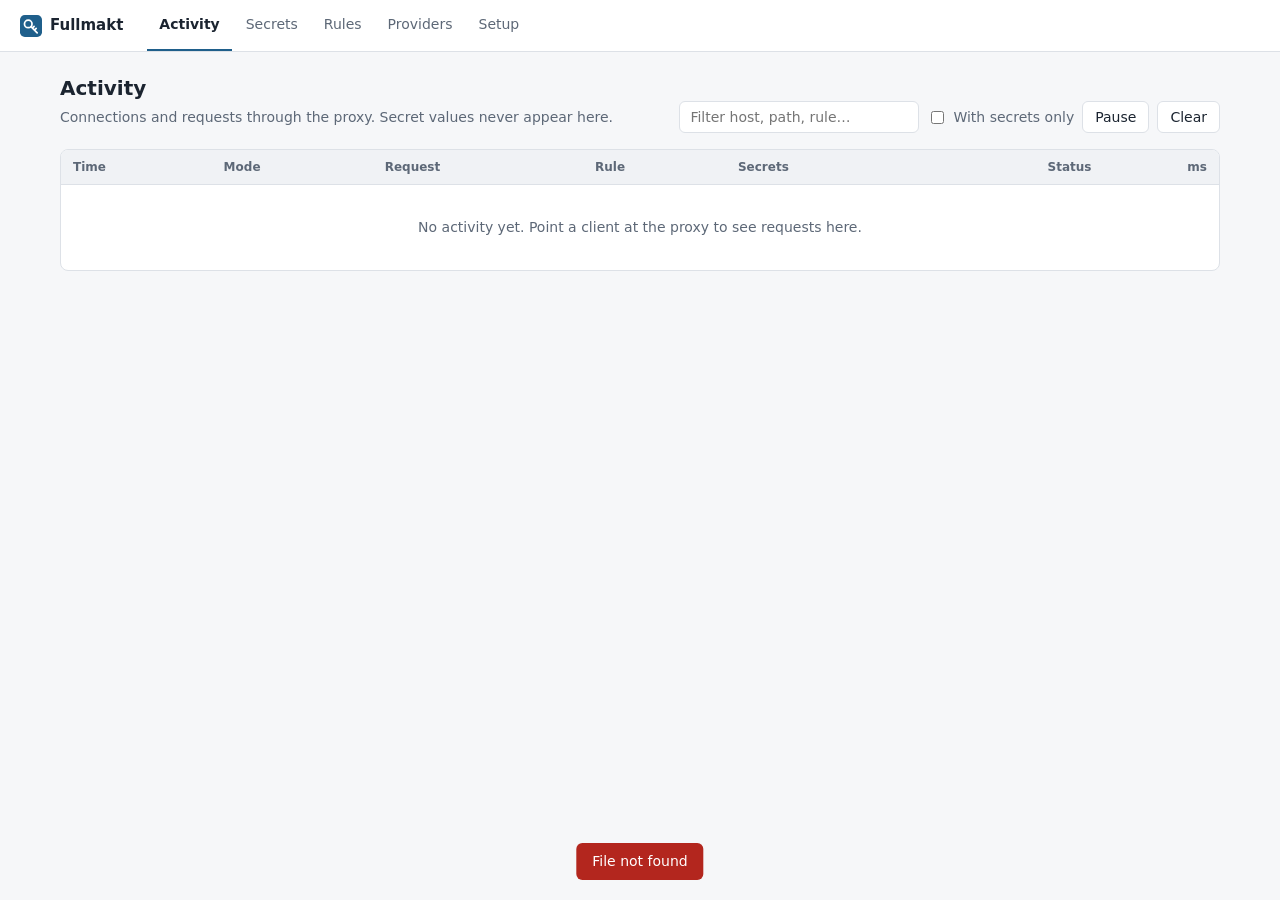
==== internal/ui/static/index.html @ f60decb4 "Add fullmakt secret-injecting proxy with web UI Local HTTP proxy that injects secrets into matching " ====
<!doctype html>
<html lang="en">
<head>
  <meta charset="utf-8">
  <meta name="viewport" content="width=device-width, initial-scale=1">
  <title>Fullmakt</title>
  <link rel="icon" href="favicon.svg" type="image/svg+xml">
  <link rel="stylesheet" href="app.css">
  <script src="app.js" defer></script>
</head>
<body>
  <header class="topbar">
    <div class="brand">
      <img src="favicon.svg" alt="" width="22" height="22">
      <span>Fullmakt</span>
    </div>
    <nav class="tabs" id="tabs" aria-label="Sections">
      <a href="#activity" data-tab="activity">Activity</a>
      <a href="#secrets" data-tab="secrets">Secrets</a>
      <a href="#rules" data-tab="rules">Rules</a>
      <a href="#providers" data-tab="providers">Providers</a>
      <a href="#setup" data-tab="setup">Setup</a>
    </nav>
    <div class="status" id="status"></div>
  </header>

  <main>
    <div class="notice" id="signed-out" hidden>
      <h2>Not signed in</h2>
      <p>Open the login URL that <code>fullmakt run</code> printed in the terminal. A new URL is created each time fullmakt starts.</p>
    </div>

    <section class="panel" id="activity" hidden>
      <div class="panel-head">
        <div>
          <h1>Activity</h1>
          <p class="sub">Connections and requests through the proxy. Secret values never appear here.</p>
        </div>
        <div class="actions">
          <input type="search" id="activity-filter" placeholder="Filter host, path, rule…" aria-label="Filter activity">
          <label class="check"><input type="checkbox" id="activity-secrets-only"> With secrets only</label>
          <button type="button" class="btn" id="activity-pause">Pause</button>
          <button type="button" class="btn" id="activity-clear">Clear</button>
        </div>
      </div>
      <div class="table-wrap">
        <table class="table" id="activity-table">
          <thead><tr><th>Time</th><th>Mode</th><th>Request</th><th>Rule</th><th>Secrets</th><th class="num">Status</th><th class="num">ms</th></tr></thead>
          <tbody></tbody>
        </table>
        <p class="empty" id="activity-empty">No activity yet. Point a client at the proxy to see requests here.</p>
      </div>
    </section>

    <section class="panel" id="secrets" hidden>
      <div class="panel-head">
        <div>
          <h1>Secrets</h1>
          <p class="sub">Names that rules use, mapped to values in a provider. Values are fetched on demand and kept only in memory.</p>
        </div>
        <div class="actions"><button type="button" class="btn primary" id="add-secret">Add secret</button></div>
      </div>
      <div class="table-wrap">
        <table class="table" id="secrets-table">
          <thead><tr><th>Name</th><th>Source</th><th>TTL</th><th>Status</th><th></th></tr></thead>
          <tbody></tbody>
        </table>
        <p class="empty" id="secrets-empty">No secrets yet. Add a provider first, then map a secret from it.</p>
      </div>
    </section>

    <section class="panel" id="rules" hidden>
      <div class="panel-head">
        <div>
          <h1>Rules</h1>
          <p class="sub">Which HTTPS requests receive which headers. The first matching rule wins; other requests pass through unchanged.</p>
        </div>
        <div class="actions"><button type="button" class="btn primary" id="add-rule">Add rule</button></div>
      </div>
      <ol class="cards" id="rules-list"></ol>
      <p class="empty" id="rules-empty">No rules yet. Without rules, all traffic is passed through untouched.</p>
    </section>

    <section class="panel" id="providers" hidden>
      <div class="panel-head">
        <div>
          <h1>Providers</h1>
          <p class="sub">Where secret values come from.</p>
        </div>
        <div class="actions"><button type="button" class="btn primary" id="add-provider">Add provider</button></div>
      </div>
      <div class="table-wrap">
        <table class="table" id="providers-table">
          <thead><tr><th>Name</th><th>Type</th><th>Location</th><th></th></tr></thead>
          <tbody></tbody>
        </table>
        <p class="empty" id="providers-empty">No providers yet.</p>
      </div>
    </section>

    <section class="panel" id="setup" hidden>
      <div class="panel-head">
        <div>
          <h1>Setup</h1>
          <p class="sub">Connect a sandbox, VM or container to the proxy.</p>
        </div>
      </div>
      <div class="grid">
        <div class="box">
          <h2>1. Trust the CA</h2>
          <p>Clients must trust fullmakt's CA for hosts that receive secrets. Only the public certificate is downloaded; the key never leaves this machine.</p>
          <p><a class="btn primary" href="/api/ca.pem" download>Download CA certificate</a></p>
          <pre class="code" id="setup-ca"></pre>
        </div>
        <div class="box">
          <h2>2. Use the proxy</h2>
          <p>Set these in the client environment. Give tools the placeholder <code>proxy-managed</code> as their credential; rules decide which secret replaces it.</p>
          <pre class="code" id="setup-env"></pre>
        </div>
        <div class="box">
          <h2>Configuration</h2>
          <dl class="facts" id="setup-facts"></dl>
          <p>Changes made here are saved to the configuration file right away. Comments in the file are not preserved.</p>
          <p><button type="button" class="btn" id="reload-config">Reload file from disk</button></p>
        </div>
      </div>
    </section>
  </main>

  <dialog id="dialog">
    <form method="dialog" id="dialog-form" novalidate>
      <header class="dialog-head">
        <h2 id="dialog-title"></h2>
      </header>
      <div class="dialog-body" id="dialog-body"></div>
      <ul class="errors" id="dialog-errors" hidden></ul>
      <footer class="dialog-foot">
        <button type="button" class="btn" id="dialog-cancel">Cancel</button>
        <button type="submit" class="btn primary" id="dialog-submit">Save</button>
      </footer>
    </form>
  </dialog>

  <div class="toast" id="toast" role="status" hidden></div>
</body>
</html>
---- internal/ui/static/app.css ----
:root {
  --bg: #f6f7f9;
  --surface: #ffffff;
  --surface-2: #f0f2f5;
  --border: #dde1e7;
  --text: #1b2430;
  --muted: #5d6877;
  --accent: #1f5f8b;
  --accent-text: #ffffff;
  --accent-soft: #e3eef6;
  --ok: #1e7a4c;
  --ok-soft: #e2f3ea;
  --warn: #9a6200;
  --warn-soft: #fbf0dc;
  --bad: #b3261e;
  --bad-soft: #fbe5e3;
  --mono: ui-monospace, SFMono-Regular, Menlo, Consolas, monospace;
  --radius: 8px;
  color-scheme: light;
}

@media (prefers-color-scheme: dark) {
  :root {
    --bg: #0f1419;
    --surface: #171d24;
    --surface-2: #1e252e;
    --border: #2c3540;
    --text: #e3e8ee;
    --muted: #93a0ae;
    --accent: #5aa7dc;
    --accent-text: #0b1620;
    --accent-soft: #1b3448;
    --ok: #5cc78f;
    --ok-soft: #173426;
    --warn: #e0a84a;
    --warn-soft: #3a2c13;
    --bad: #f08b84;
    --bad-soft: #3d1c1a;
    color-scheme: dark;
  }
}

* { box-sizing: border-box; }

body {
  margin: 0;
  background: var(--bg);
  color: var(--text);
  font: 14px/1.5 system-ui, -apple-system, "Segoe UI", sans-serif;
}

h1, h2 { margin: 0; line-height: 1.25; }
h1 { font-size: 20px; }
h2 { font-size: 15px; }
p { margin: 0.4em 0; }
code, pre, .mono { font-family: var(--mono); font-size: 12.5px; }
a { color: var(--accent); }
[hidden] { display: none !important; }

.topbar {
  position: sticky;
  top: 0;
  z-index: 10;
  display: flex;
  align-items: center;
  gap: 24px;
  padding: 0 20px;
  height: 52px;
  background: var(--surface);
  border-bottom: 1px solid var(--border);
}

.brand { display: flex; align-items: center; gap: 8px; font-weight: 650; font-size: 15px; }

.tabs { display: flex; gap: 2px; height: 100%; overflow-x: auto; }
.tabs a {
  display: flex;
  align-items: center;
  padding: 0 12px;
  color: var(--muted);
  text-decoration: none;
  border-bottom: 2px solid transparent;
  white-space: nowrap;
}
.tabs a:hover { color: var(--text); }
.tabs a.active { color: var(--text); border-bottom-color: var(--accent); font-weight: 600; }

.status { margin-left: auto; display: flex; align-items: center; gap: 8px; color: var(--muted); font-size: 13px; white-space: nowrap; }
.dot { width: 8px; height: 8px; border-radius: 50%; background: var(--ok); }
.dot.off { background: var(--bad); }

main { max-width: 1200px; margin: 0 auto; padding: 24px 20px 64px; }

.panel-head { display: flex; justify-content: space-between; align-items: flex-end; gap: 16px; flex-wrap: wrap; margin-bottom: 16px; }
.sub { color: var(--muted); max-width: 640px; }
.actions { display: flex; gap: 8px; align-items: center; flex-wrap: wrap; }

.btn {
  display: inline-flex;
  align-items: center;
  gap: 6px;
  height: 32px;
  padding: 0 12px;
  border: 1px solid var(--border);
  border-radius: 6px;
  background: var(--surface);
  color: var(--text);
  font: inherit;
  text-decoration: none;
  cursor: pointer;
}
.btn:hover { background: var(--surface-2); }
.btn:disabled { opacity: 0.6; cursor: default; }
.btn.primary { background: var(--accent); border-color: var(--accent); color: var(--accent-text); font-weight: 600; }
.btn.primary:hover { filter: brightness(1.08); }
.btn.small { height: 26px; padding: 0 8px; font-size: 12.5px; }
.btn.danger { color: var(--bad); }
.btn.icon { width: 26px; padding: 0; justify-content: center; }

input[type="text"], input[type="search"], input[type="password"], select, textarea {
  height: 32px;
  padding: 0 10px;
  border: 1px solid var(--border);
  border-radius: 6px;
  background: var(--surface);
  color: var(--text);
  font: inherit;
  min-width: 0;
}
textarea { height: auto; padding: 8px 10px; font-family: var(--mono); font-size: 12.5px; resize: vertical; }
input:focus-visible, select:focus-visible, textarea:focus-visible, .btn:focus-visible, .tabs a:focus-visible {
  outline: 2px solid var(--accent);
  outline-offset: 1px;
}
input[type="search"] { width: 240px; }
.check { display: inline-flex; align-items: center; gap: 6px; color: var(--muted); white-space: nowrap; }

.table-wrap { background: var(--surface); border: 1px solid var(--border); border-radius: var(--radius); overflow-x: auto; }
.table { width: 100%; border-collapse: collapse; }
.table th, .table td { padding: 8px 12px; text-align: left; border-bottom: 1px solid var(--border); vertical-align: top; }
.table th { font-size: 12px; font-weight: 600; color: var(--muted); background: var(--surface-2); white-space: nowrap; }
.table tbody tr:last-child td { border-bottom: 0; }
.table td.num, .table th.num { text-align: right; font-variant-numeric: tabular-nums; }
.table td.row-actions { text-align: right; white-space: nowrap; }
.table .time { color: var(--muted); white-space: nowrap; font-variant-numeric: tabular-nums; }
.request { font-family: var(--mono); font-size: 12.5px; word-break: break-all; }
.request .method { font-weight: 600; margin-right: 6px; }
.request .path { color: var(--muted); }
.note { display: block; font-size: 12px; color: var(--muted); }
.note.bad { color: var(--bad); }
.empty { padding: 32px 16px; text-align: center; color: var(--muted); margin: 0; }

.badge { display: inline-block; padding: 1px 8px; border-radius: 999px; font-size: 12px; font-weight: 600; background: var(--surface-2); color: var(--muted); white-space: nowrap; }
.badge.accent { background: var(--accent-soft); color: var(--accent); }
.badge.ok { background: var(--ok-soft); color: var(--ok); }
.badge.warn { background: var(--warn-soft); color: var(--warn); }
.badge.bad { background: var(--bad-soft); color: var(--bad); }
.chips { display: flex; flex-wrap: wrap; gap: 4px; }

.cards { list-style: none; margin: 0; padding: 0; display: grid; gap: 12px; }
.card { background: var(--surface); border: 1px solid var(--border); border-radius: var(--radius); padding: 14px 16px; }
.card-head { display: flex; align-items: center; gap: 10px; margin-bottom: 10px; }
.card-head h2 { flex: 1; }
.card.paused { border-style: dashed; }
.card.paused .kv, .card.paused h2 { opacity: 0.6; }
.order { color: var(--muted); font-variant-numeric: tabular-nums; }
.kv { display: grid; grid-template-columns: 90px 1fr; gap: 6px 12px; margin: 0; }
.kv dt { color: var(--muted); font-size: 12.5px; padding-top: 1px; }
.kv dd { margin: 0; min-width: 0; }
.inject { font-family: var(--mono); font-size: 12.5px; word-break: break-all; }
.inject .header { font-weight: 600; }

.grid { display: grid; grid-template-columns: repeat(auto-fit, minmax(min(100%, 480px), 1fr)); gap: 16px; }
.box { background: var(--surface); border: 1px solid var(--border); border-radius: var(--radius); padding: 16px; }
.box h2 { margin-bottom: 6px; }
.code { background: var(--surface-2); border: 1px solid var(--border); border-radius: 6px; padding: 10px 12px; overflow-x: auto; white-space: pre; margin: 8px 0 0; }
.facts { display: grid; grid-template-columns: auto 1fr; gap: 4px 12px; margin: 0 0 8px; }
.facts dt { color: var(--muted); }
.facts dd { margin: 0; font-family: var(--mono); font-size: 12.5px; word-break: break-all; }

.notice { background: var(--warn-soft); border: 1px solid var(--border); border-radius: var(--radius); padding: 16px 20px; margin-bottom: 20px; }
.notice h2 { color: var(--warn); margin-bottom: 4px; }

dialog { border: 1px solid var(--border); border-radius: 12px; padding: 0; width: min(640px, calc(100vw - 32px)); background: var(--surface); color: var(--text); }
dialog::backdrop { background: rgb(10 15 20 / 0.45); }
.dialog-head { padding: 16px 20px 0; }
.dialog-body { padding: 14px 20px; display: grid; gap: 14px; max-height: 70vh; overflow-y: auto; }
.dialog-foot { display: flex; justify-content: flex-end; gap: 8px; padding: 12px 20px 16px; border-top: 1px solid var(--border); }
.field { display: grid; gap: 4px; align-content: start; }
.field > span { font-weight: 600; font-size: 13px; }
.field .hint { color: var(--muted); font-size: 12.5px; font-weight: 400; }
.field-row { display: grid; grid-template-columns: 1fr 1fr; gap: 12px; }
.methods { display: flex; flex-wrap: wrap; gap: 4px 14px; }
.inject-row { display: grid; gap: 8px; padding: 10px; border: 1px solid var(--border); border-radius: 6px; background: var(--surface-2); }
.inject-row .line { display: grid; grid-template-columns: 1fr 1fr auto; gap: 8px; }
.inject-row .preview { font-family: var(--mono); font-size: 12px; color: var(--muted); word-break: break-all; }
.errors { margin: 0 20px 12px; padding: 10px 12px 10px 28px; background: var(--bad-soft); color: var(--bad); border-radius: 6px; }

.toast {
  position: fixed;
  bottom: 20px;
  left: 50%;
  transform: translateX(-50%);
  padding: 8px 16px;
  border-radius: 6px;
  background: var(--text);
  color: var(--bg);
  font-weight: 500;
  z-index: 100;
}
.toast.bad { background: var(--bad); color: #fff; }

@media (max-width: 720px) {
  .topbar { gap: 12px; padding: 0 12px; }
  .status { display: none; }
  .brand span { display: none; }
  main { padding: 16px 12px 48px; }
  .field-row, .inject-row .line { grid-template-columns: 1fr; }
  input[type="search"] { width: 100%; }
}

.stack { display: grid; gap: 14px; }
.inject-list { display: grid; gap: 8px; }
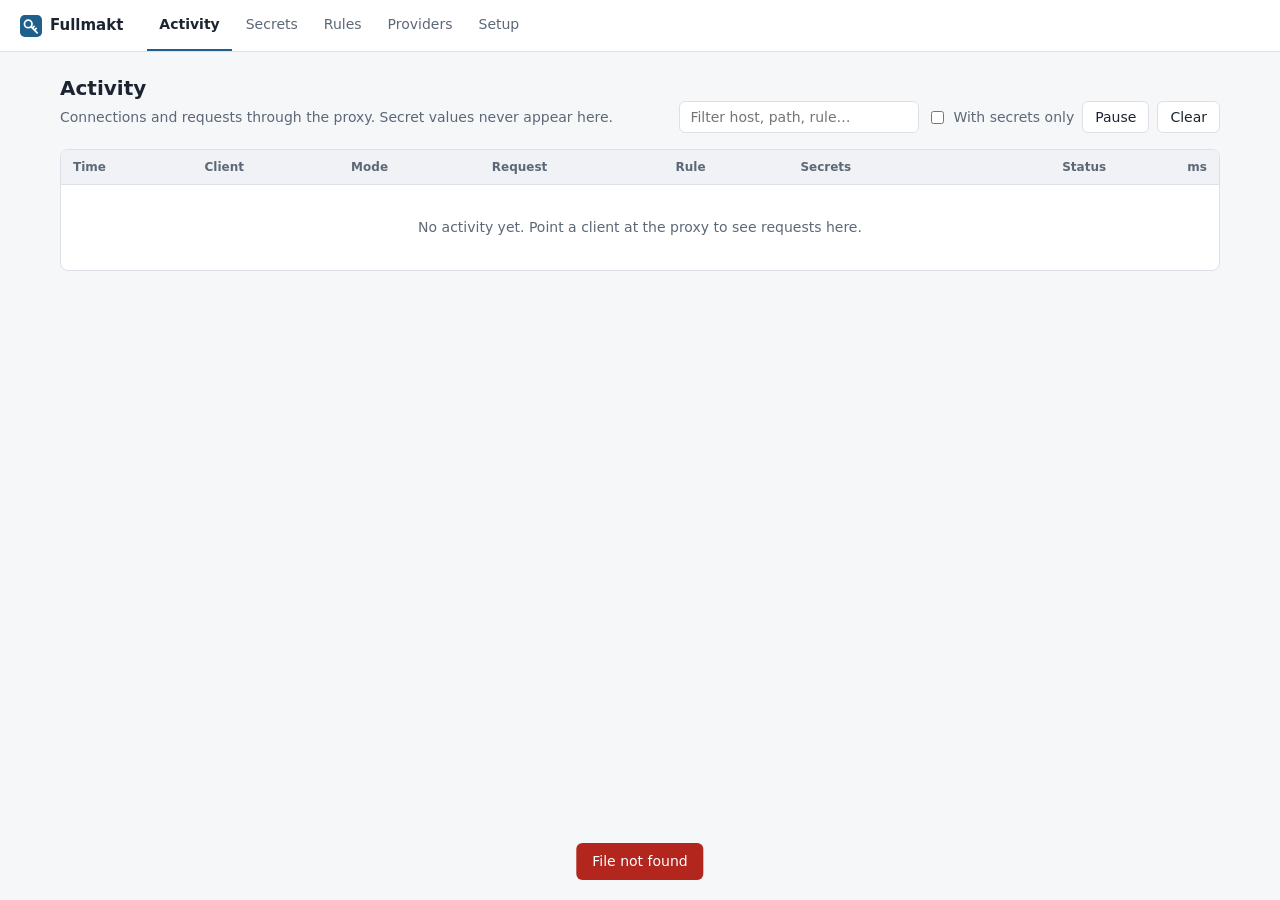
==== commit 67d6d975: "Encrypt local secrets and CA key; harden proxy and UI access - Master key from the OS keychain or an" ====
--- a/internal/ui/static/index.html
+++ b/internal/ui/static/index.html
@@ -22,12 +22,13 @@
       <a href="#setup" data-tab="setup">Setup</a>
     </nav>
     <div class="status" id="status"></div>
+    <button type="button" class="btn small" id="logout" hidden>Sign out</button>
   </header>
 
   <main>
     <div class="notice" id="signed-out" hidden>
       <h2>Not signed in</h2>
-      <p>Open the login URL that <code>fullmakt run</code> printed in the terminal. A new URL is created each time fullmakt starts.</p>
+      <p>Open the newest login URL that <code>fullmakt run</code> printed in the terminal. Each URL works once; a new one is printed after every login.</p>
     </div>
 
     <section class="panel" id="activity" hidden>
@@ -45,7 +46,7 @@
       </div>
       <div class="table-wrap">
         <table class="table" id="activity-table">
-          <thead><tr><th>Time</th><th>Mode</th><th>Request</th><th>Rule</th><th>Secrets</th><th class="num">Status</th><th class="num">ms</th></tr></thead>
+          <thead><tr><th>Time</th><th>Client</th><th>Mode</th><th>Request</th><th>Rule</th><th>Secrets</th><th class="num">Status</th><th class="num">ms</th></tr></thead>
           <tbody></tbody>
         </table>
         <p class="empty" id="activity-empty">No activity yet. Point a client at the proxy to see requests here.</p>
@@ -108,13 +109,25 @@
       <div class="grid">
         <div class="box">
           <h2>1. Trust the CA</h2>
-          <p>Clients must trust fullmakt's CA for hosts that receive secrets. Only the public certificate is downloaded; the key never leaves this machine.</p>
-          <p><a class="btn primary" href="/api/ca.pem" download>Download CA certificate</a></p>
+          <p>Sandboxes must trust fullmakt's CA for hosts that receive secrets. Trust it <strong>only inside sandboxes</strong>, never on this machine: whoever holds the CA key could intercept HTTPS for everything that trusts it.</p>
+          <p><button type="button" class="btn primary" id="download-ca">Download CA certificate</button></p>
           <pre class="code" id="setup-ca"></pre>
         </div>
         <div class="box">
-          <h2>2. Use the proxy</h2>
-          <p>Set these in the client environment. Give tools the placeholder <code>proxy-managed</code> as their credential; rules decide which secret replaces it.</p>
+          <h2>2. Add a client</h2>
+          <p>Each sandbox gets its own name and token. Requests without valid client credentials are refused. The token is shown once.</p>
+          <div class="table-wrap">
+            <table class="table" id="clients-table">
+              <thead><tr><th>Client</th><th>Added</th><th></th></tr></thead>
+              <tbody></tbody>
+            </table>
+            <p class="empty" id="clients-empty">No clients yet. The proxy refuses every request until you add one.</p>
+          </div>
+          <p><button type="button" class="btn primary" id="add-client">Add client</button></p>
+        </div>
+        <div class="box">
+          <h2>3. Use the proxy</h2>
+          <p>Set these in the sandbox, with the client's name and token. Give tools the placeholder <code>proxy-managed</code> as their credential; rules decide which secret replaces it.</p>
           <pre class="code" id="setup-env"></pre>
         </div>
         <div class="box">
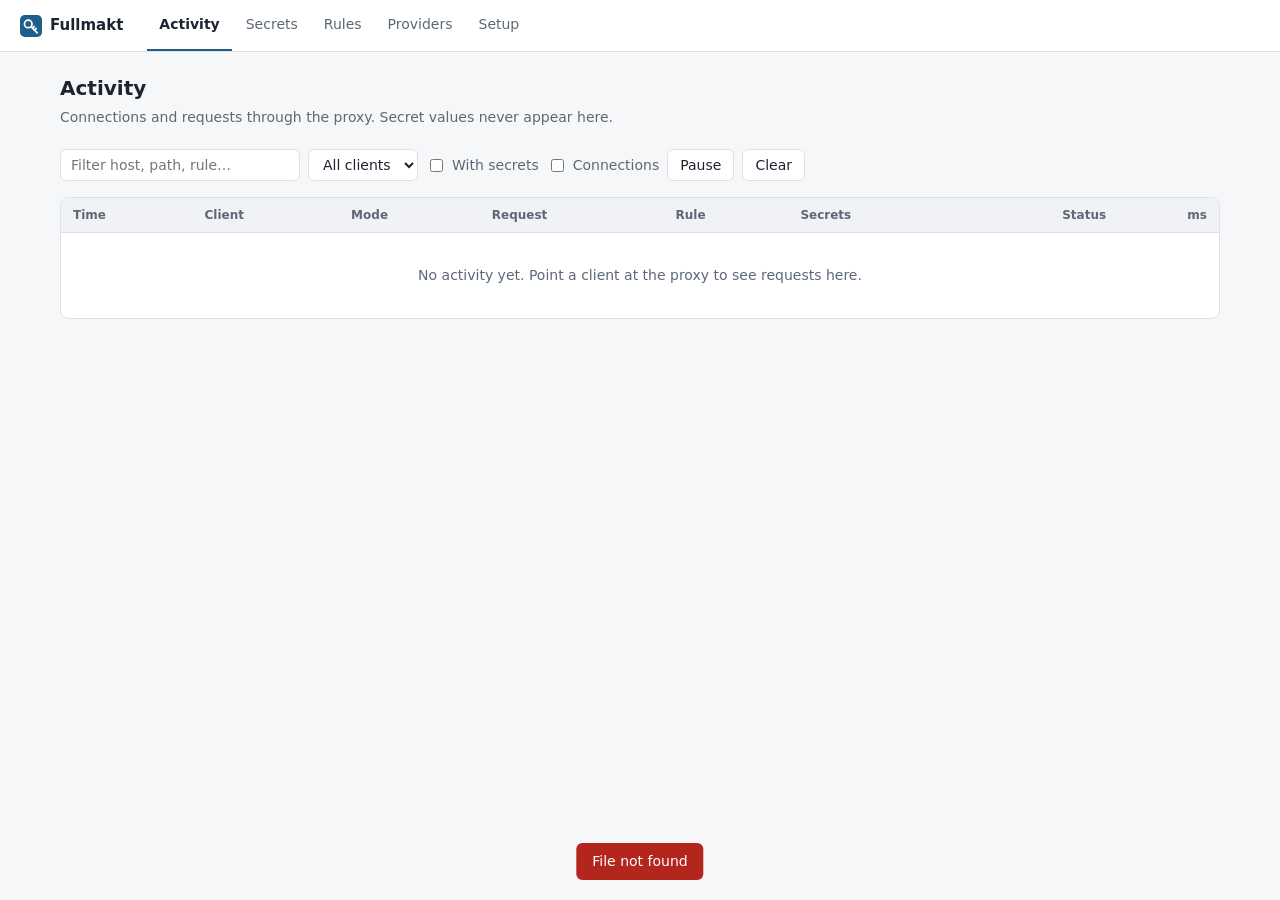
==== commit ffc4e6bb: "Refresh the UI: attention panel, quieter activity, readable rules - Needs attention panel: no client" ====
--- a/internal/ui/static/index.html
+++ b/internal/ui/static/index.html
@@ -31,7 +31,11 @@
       <p>Open the newest login URL that <code>fullmakt run</code> printed in the terminal. Each URL works once; a new one is printed after every login.</p>
     </div>
 
-    <section class="panel" id="activity" hidden>
+    <section class="panel" id="view-activity" hidden>
+      <div class="attention" id="attention" hidden>
+        <h2>Needs attention</h2>
+        <ul id="attention-list"></ul>
+      </div>
       <div class="panel-head">
         <div>
           <h1>Activity</h1>
@@ -39,21 +43,23 @@
         </div>
         <div class="actions">
           <input type="search" id="activity-filter" placeholder="Filter host, path, rule…" aria-label="Filter activity">
-          <label class="check"><input type="checkbox" id="activity-secrets-only"> With secrets only</label>
+          <select id="activity-client" aria-label="Filter by client"><option value="">All clients</option></select>
+          <label class="check"><input type="checkbox" id="activity-secrets-only"> With secrets</label>
+          <label class="check" title="Intercepted connections are followed by their requests, so they are hidden by default."><input type="checkbox" id="activity-connections"> Connections</label>
           <button type="button" class="btn" id="activity-pause">Pause</button>
           <button type="button" class="btn" id="activity-clear">Clear</button>
         </div>
       </div>
       <div class="table-wrap">
         <table class="table" id="activity-table">
-          <thead><tr><th>Time</th><th>Client</th><th>Mode</th><th>Request</th><th>Rule</th><th>Secrets</th><th class="num">Status</th><th class="num">ms</th></tr></thead>
+          <thead><tr><th>Time</th><th>Client</th><th class="optional">Mode</th><th>Request</th><th class="optional">Rule</th><th>Secrets</th><th class="num">Status</th><th class="num optional">ms</th></tr></thead>
           <tbody></tbody>
         </table>
         <p class="empty" id="activity-empty">No activity yet. Point a client at the proxy to see requests here.</p>
       </div>
     </section>
 
-    <section class="panel" id="secrets" hidden>
+    <section class="panel" id="view-secrets" hidden>
       <div class="panel-head">
         <div>
           <h1>Secrets</h1>
@@ -70,7 +76,7 @@
       </div>
     </section>
 
-    <section class="panel" id="rules" hidden>
+    <section class="panel" id="view-rules" hidden>
       <div class="panel-head">
         <div>
           <h1>Rules</h1>
@@ -82,7 +88,7 @@
       <p class="empty" id="rules-empty">No rules yet. Without rules, all traffic is passed through untouched.</p>
     </section>
 
-    <section class="panel" id="providers" hidden>
+    <section class="panel" id="view-providers" hidden>
       <div class="panel-head">
         <div>
           <h1>Providers</h1>
@@ -99,7 +105,7 @@
       </div>
     </section>
 
-    <section class="panel" id="setup" hidden>
+    <section class="panel" id="view-setup" hidden>
       <div class="panel-head">
         <div>
           <h1>Setup</h1>
@@ -108,13 +114,7 @@
       </div>
       <div class="grid">
         <div class="box">
-          <h2>1. Trust the CA</h2>
-          <p>Sandboxes must trust fullmakt's CA for hosts that receive secrets. Trust it <strong>only inside sandboxes</strong>, never on this machine: whoever holds the CA key could intercept HTTPS for everything that trusts it.</p>
-          <p><button type="button" class="btn primary" id="download-ca">Download CA certificate</button></p>
-          <pre class="code" id="setup-ca"></pre>
-        </div>
-        <div class="box">
-          <h2>2. Add a client</h2>
+          <h2>1. Add a client</h2>
           <p>Each sandbox gets its own name and token. Requests without valid client credentials are refused. The token is shown once.</p>
           <div class="table-wrap">
             <table class="table" id="clients-table">
@@ -126,11 +126,17 @@
           <p><button type="button" class="btn primary" id="add-client">Add client</button></p>
         </div>
         <div class="box">
+          <h2>2. Trust the CA</h2>
+          <p>Sandboxes must trust fullmakt's CA for hosts that receive secrets. Trust it <strong>only inside sandboxes</strong>, never on this machine: whoever holds the CA key could intercept HTTPS for everything that trusts it.</p>
+          <p><button type="button" class="btn primary" id="download-ca">Download CA certificate</button></p>
+          <pre class="code" id="setup-ca"></pre>
+        </div>
+        <div class="box">
           <h2>3. Use the proxy</h2>
           <p>Set these in the sandbox, with the client's name and token. Give tools the placeholder <code>proxy-managed</code> as their credential; rules decide which secret replaces it.</p>
           <pre class="code" id="setup-env"></pre>
         </div>
-        <div class="box">
+        <div class="box wide">
           <h2>Configuration</h2>
           <dl class="facts" id="setup-facts"></dl>
           <p>Changes made here are saved to the configuration file right away. Comments in the file are not preserved.</p>
--- a/internal/ui/static/app.css
+++ b/internal/ui/static/app.css
@@ -148,6 +148,18 @@
 .request .path { color: var(--muted); }
 .note { display: block; font-size: 12px; color: var(--muted); }
 .note.bad { color: var(--bad); }
+.nowrap { white-space: nowrap; }
+details.note summary { cursor: pointer; }
+details.note .detail { margin-top: 4px; white-space: pre-wrap; word-break: break-word; }
+
+.attention { background: var(--surface); border: 1px solid var(--border); border-radius: var(--radius); padding: 12px 16px; margin-bottom: 20px; }
+.attention h2 { font-size: 13px; color: var(--muted); margin-bottom: 6px; }
+.attention ul { list-style: none; margin: 0; padding: 0; display: grid; gap: 4px; }
+.attention li { padding-left: 14px; position: relative; }
+.attention li::before { content: ""; position: absolute; left: 0; top: 0.55em; width: 7px; height: 7px; border-radius: 50%; background: var(--muted); }
+.attention li.bad::before { background: var(--bad); }
+.attention li.warn::before { background: var(--warn); }
+
 .empty { padding: 32px 16px; text-align: center; color: var(--muted); margin: 0; }
 
 .badge { display: inline-block; padding: 1px 8px; border-radius: 999px; font-size: 12px; font-weight: 600; background: var(--surface-2); color: var(--muted); white-space: nowrap; }
@@ -160,16 +172,33 @@
 .cards { list-style: none; margin: 0; padding: 0; display: grid; gap: 12px; }
 .card { background: var(--surface); border: 1px solid var(--border); border-radius: var(--radius); padding: 14px 16px; }
 .card-head { display: flex; align-items: center; gap: 10px; margin-bottom: 10px; }
-.card-head h2 { flex: 1; }
 .card.paused { border-style: dashed; }
 .card.paused .kv, .card.paused h2 { opacity: 0.6; }
-.order { color: var(--muted); font-variant-numeric: tabular-nums; }
-.kv { display: grid; grid-template-columns: 90px 1fr; gap: 6px 12px; margin: 0; }
+.order {
+  display: inline-grid;
+  place-items: center;
+  min-width: 24px;
+  height: 24px;
+  border-radius: 6px;
+  background: var(--surface-2);
+  color: var(--muted);
+  font-size: 12px;
+  font-weight: 600;
+  font-variant-numeric: tabular-nums;
+}
+.card-head .title { flex: 1; display: flex; align-items: baseline; gap: 10px; min-width: 0; flex-wrap: wrap; }
+.card-head .host { color: var(--muted); font-size: 12.5px; }
+.btn-group { display: flex; gap: 4px; flex-wrap: wrap; }
+.sep { color: var(--muted); }
+.kv { display: grid; grid-template-columns: 80px 1fr; gap: 6px 12px; margin: 0; }
 .kv dt { color: var(--muted); font-size: 12.5px; padding-top: 1px; }
 .kv dd { margin: 0; min-width: 0; }
-.inject { font-family: var(--mono); font-size: 12.5px; word-break: break-all; }
-.inject .header { font-weight: 600; }
-
+.inject { display: flex; align-items: center; gap: 10px; flex-wrap: wrap; font-size: 13px; }
+.inject + .inject { margin-top: 4px; }
+.inject .header { font-family: var(--mono); font-size: 12.5px; font-weight: 600; }
+.inject .value { display: inline-flex; align-items: center; gap: 4px; flex-wrap: wrap; word-break: break-all; }
+
+.box.wide { grid-column: 1 / -1; }
 .grid { display: grid; grid-template-columns: repeat(auto-fit, minmax(min(100%, 480px), 1fr)); gap: 16px; }
 .box { background: var(--surface); border: 1px solid var(--border); border-radius: var(--radius); padding: 16px; }
 .box h2 { margin-bottom: 6px; }
@@ -211,9 +240,31 @@
 .toast.bad { background: var(--bad); color: #fff; }
 
 @media (max-width: 720px) {
-  .topbar { gap: 12px; padding: 0 12px; }
+  .topbar { gap: 4px 12px; padding: 8px 12px 0; height: auto; flex-wrap: wrap; }
+  .tabs { order: 3; width: 100%; height: 40px; }
+  #logout { margin-left: auto; }
   .status { display: none; }
-  .brand span { display: none; }
+  .optional { display: none; }
+  /* Activity rows become cards: time, client and status, then the request. */
+  #activity-table, #activity-table tbody { display: block; }
+  #activity-table thead { display: none; }
+  #activity-table tr {
+    display: grid;
+    grid-template-columns: auto 1fr auto;
+    grid-template-areas: "time client status" "request request request" "secrets secrets secrets";
+    gap: 4px 10px;
+    padding: 10px 12px;
+    border-bottom: 1px solid var(--border);
+  }
+  #activity-table tr:last-child { border-bottom: 0; }
+  #activity-table td { padding: 0; border: 0; }
+  #activity-table .c-time { grid-area: time; }
+  #activity-table .c-client { grid-area: client; }
+  #activity-table .c-status { grid-area: status; }
+  #activity-table .c-request { grid-area: request; }
+  #activity-table .c-secrets { grid-area: secrets; }
+  #activity-table .c-secrets:empty, #activity-table .c-secrets:has(.chips:empty) { display: none; }
+  .table th, .table td { padding: 8px; }
   main { padding: 16px 12px 48px; }
   .field-row, .inject-row .line { grid-template-columns: 1fr; }
   input[type="search"] { width: 100%; }
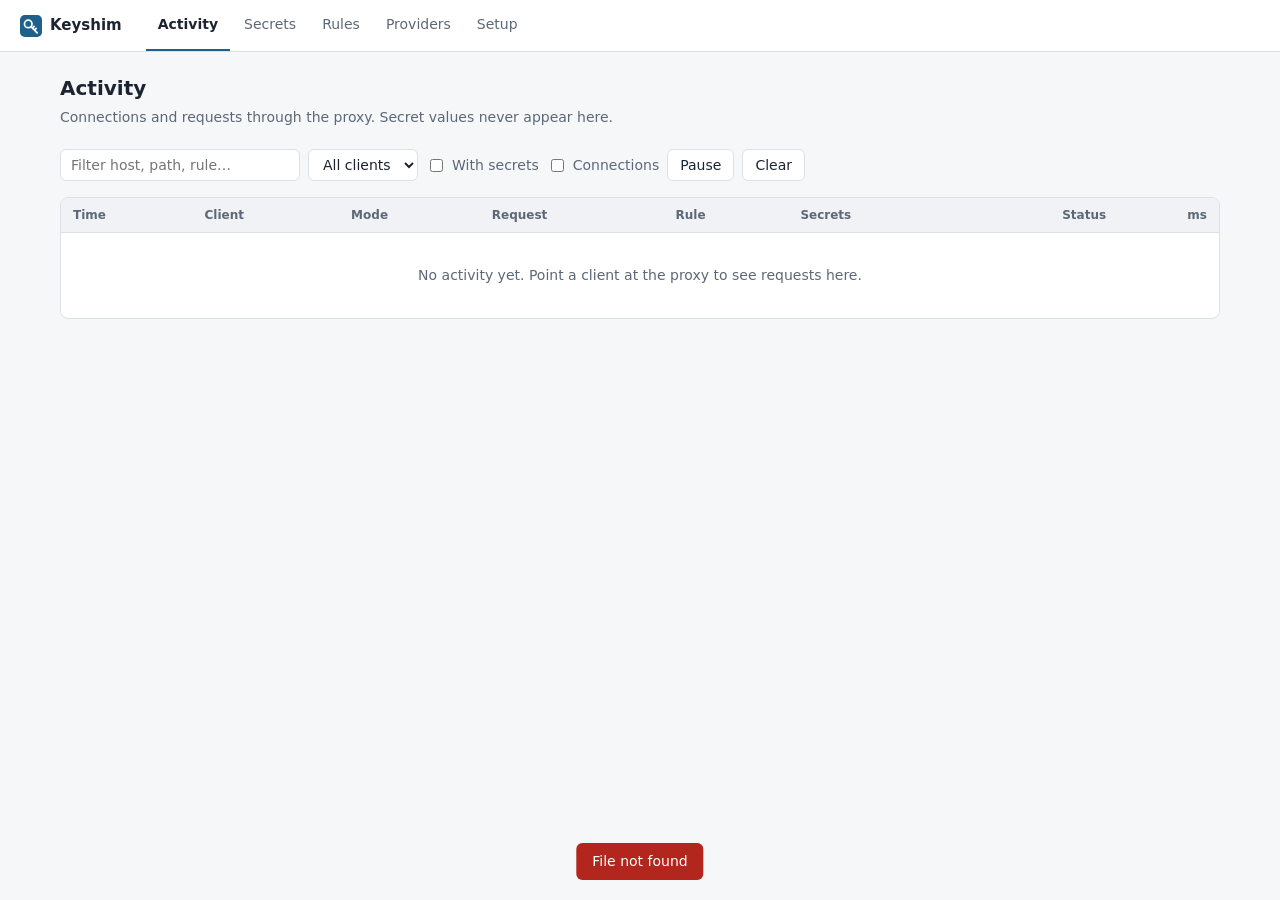
==== commit 57048e80: "Rename fullmakt to keyshim Rename the module, binary, cmd directory, env vars, config dir, keychain " ====
--- a/internal/ui/static/index.html
+++ b/internal/ui/static/index.html
@@ -3,7 +3,7 @@
 <head>
   <meta charset="utf-8">
   <meta name="viewport" content="width=device-width, initial-scale=1">
-  <title>Fullmakt</title>
+  <title>Keyshim</title>
   <link rel="icon" href="favicon.svg" type="image/svg+xml">
   <link rel="stylesheet" href="app.css">
   <script src="app.js" defer></script>
@@ -12,7 +12,7 @@
   <header class="topbar">
     <div class="brand">
       <img src="favicon.svg" alt="" width="22" height="22">
-      <span>Fullmakt</span>
+      <span>Keyshim</span>
     </div>
     <nav class="tabs" id="tabs" aria-label="Sections">
       <a href="#activity" data-tab="activity">Activity</a>
@@ -28,7 +28,7 @@
   <main>
     <div class="notice" id="signed-out" hidden>
       <h2>Not signed in</h2>
-      <p>Open the newest login URL that <code>fullmakt run</code> printed in the terminal. Each URL works once; a new one is printed after every login.</p>
+      <p>Open the newest login URL that <code>keyshim run</code> printed in the terminal. Each URL works once; a new one is printed after every login.</p>
     </div>
 
     <section class="panel" id="view-activity" hidden>
@@ -127,7 +127,7 @@
         </div>
         <div class="box">
           <h2>2. Trust the CA</h2>
-          <p>Sandboxes must trust fullmakt's CA for hosts that receive secrets. Trust it <strong>only inside sandboxes</strong>, never on this machine: whoever holds the CA key could intercept HTTPS for everything that trusts it.</p>
+          <p>Sandboxes must trust keyshim's CA for hosts that receive secrets. Trust it <strong>only inside sandboxes</strong>, never on this machine: whoever holds the CA key could intercept HTTPS for everything that trusts it.</p>
           <p><button type="button" class="btn primary" id="download-ca">Download CA certificate</button></p>
           <pre class="code" id="setup-ca"></pre>
         </div>
